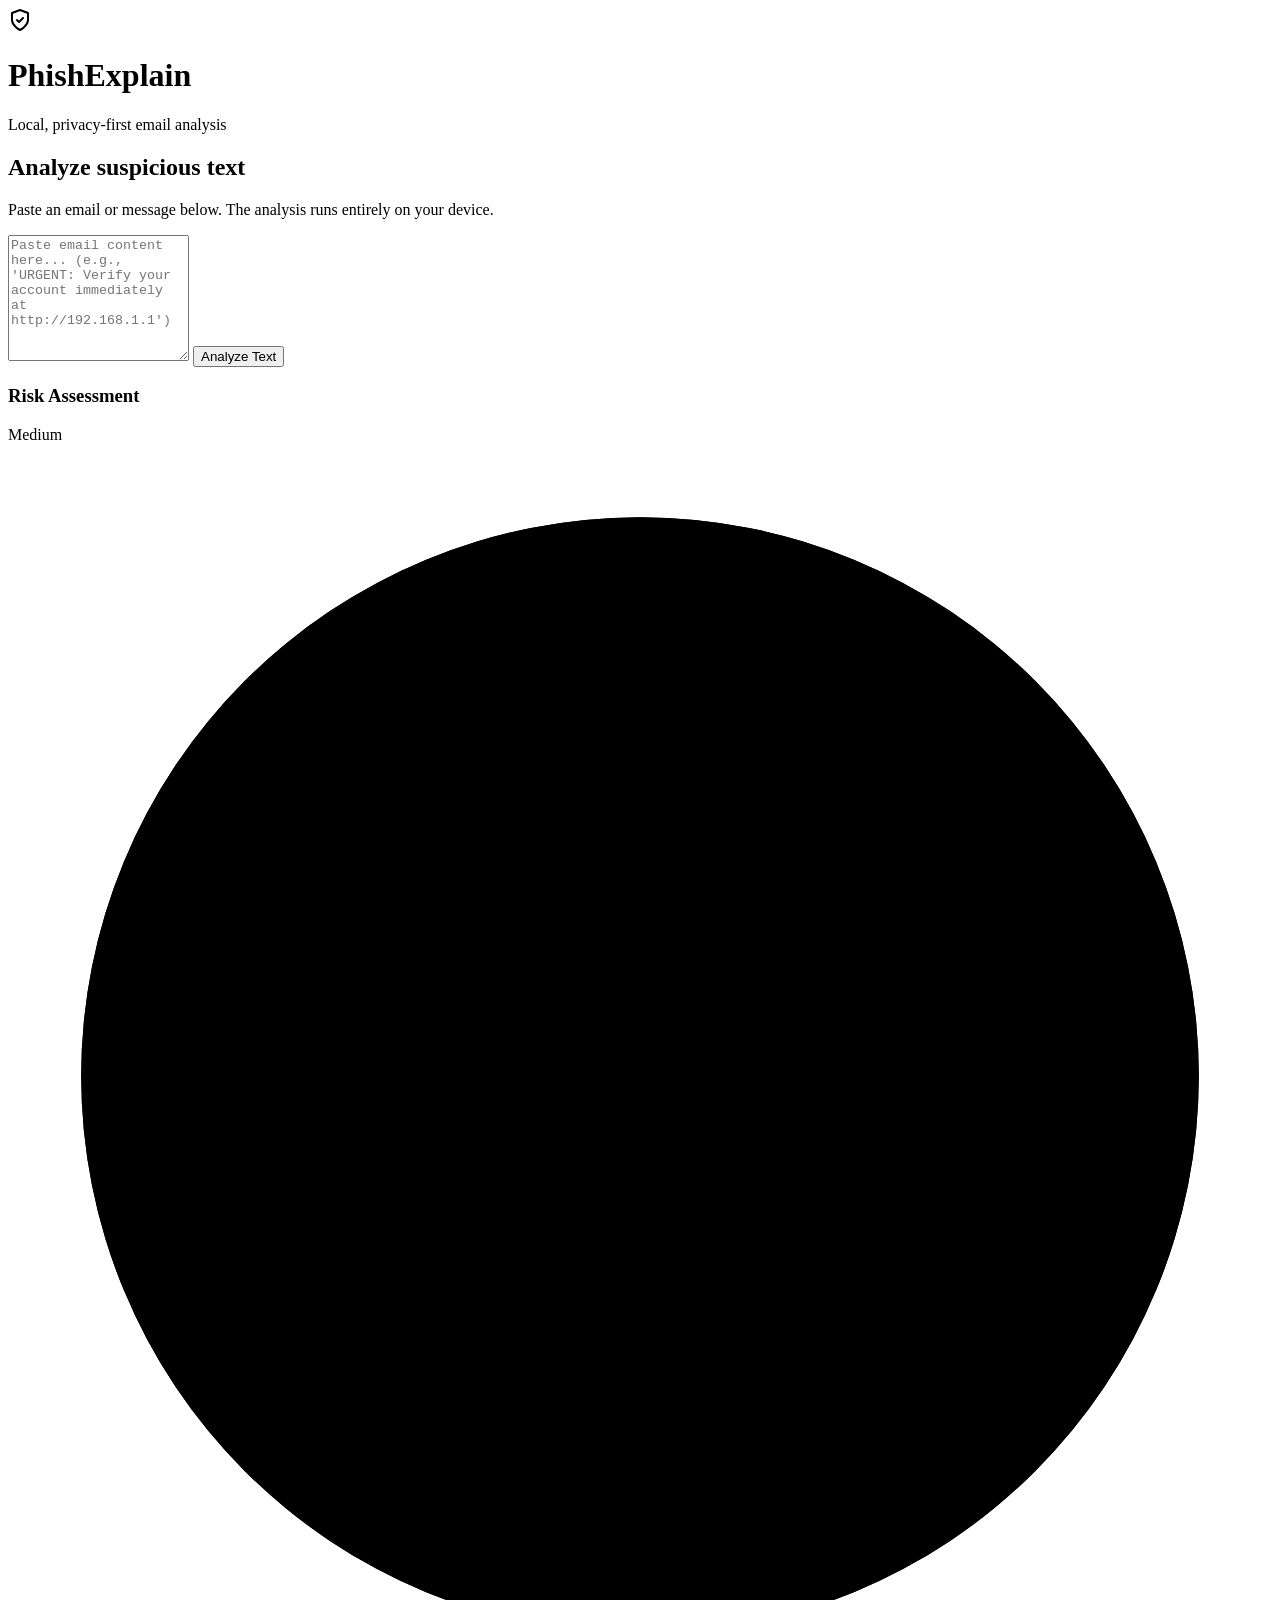
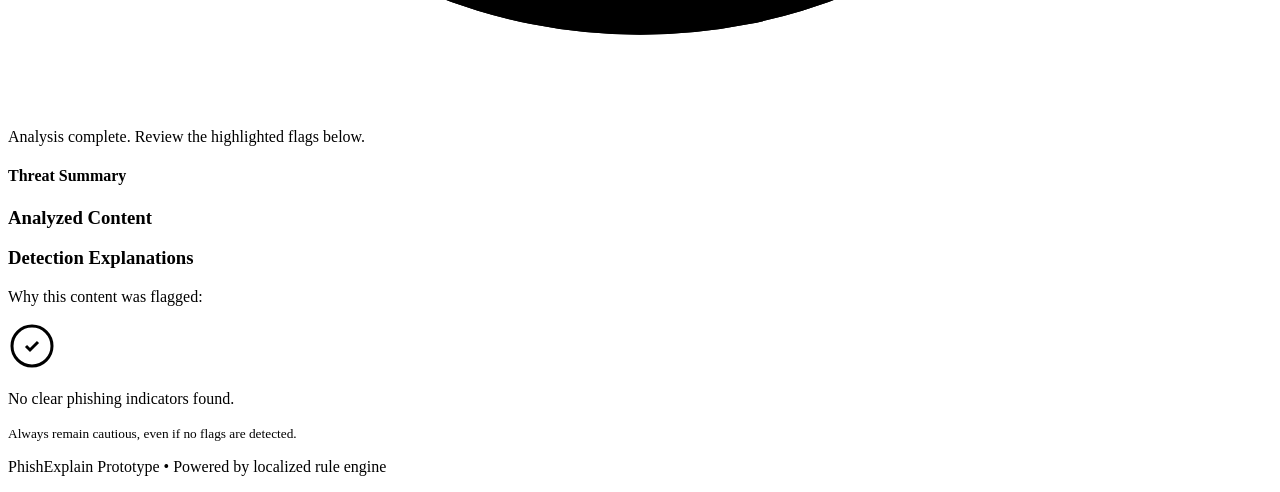
==== frontend/index.html @ 6284b946 "Initial Setup Project" ====
<!DOCTYPE html>
<html lang="en">
<head>
    <meta charset="UTF-8">
    <meta name="viewport" content="width=device-width, initial-scale=1.0">
    <title>PhishExplain | Privacy-First Phishing Analysis</title>
    <link rel="stylesheet" href="/static/style.css">
    <link rel="preconnect" href="https://fonts.googleapis.com">
    <link rel="preconnect" href="https://fonts.gstatic.com" crossorigin>
    <link href="https://fonts.googleapis.com/css2?family=Inter:wght@400;500;600;700&display=swap" rel="stylesheet">
</head>
<body>
    <header>
        <div class="container header-container">
            <div class="logo">
                <svg width="24" height="24" viewBox="0 0 24 24" fill="none" stroke="currentColor" stroke-width="2" stroke-linecap="round" stroke-linejoin="round">
                    <path d="M12 22s8-4 8-10V5l-8-3-8 3v7c0 6 8 10 8 10z"></path>
                    <path d="m9 12 2 2 4-4"></path>
                </svg>
                <h1>PhishExplain</h1>
            </div>
            <p class="tagline">Local, privacy-first email analysis</p>
        </div>
    </header>

    <main class="container">
        <section class="input-section">
            <h2>Analyze suspicious text</h2>
            <p>Paste an email or message below. The analysis runs entirely on your device.</p>
            <textarea id="emailInput" placeholder="Paste email content here... (e.g., 'URGENT: Verify your account immediately at http://192.168.1.1')" rows="8"></textarea>
            <button id="analyzeBtn" class="btn primary-btn">
                <span>Analyze Text</span>
                <div class="loader hidden"></div>
            </button>
        </section>

        <section id="resultsSection" class="results-section hidden">
            <div class="results-grid">
                
                <!-- Left Column: Summary and Highlights -->
                <div class="analysis-column">
                    <div class="card score-card">
                        <div class="score-header">
                            <h3>Risk Assessment</h3>
                            <span id="riskLevelBadge" class="badge">Medium</span>
                        </div>
                        <div class="score-display">
                            <div class="score-ring">
                                <svg viewBox="0 0 36 36" class="circular-chart">
                                    <path class="circle-bg" d="M18 2.0845 a 15.9155 15.9155 0 0 1 0 31.831 a 15.9155 15.9155 0 0 1 0 -31.831" />
                                    <path id="scoreCircle" class="circle" stroke-dasharray="0, 100" d="M18 2.0845 a 15.9155 15.9155 0 0 1 0 31.831 a 15.9155 15.9155 0 0 1 0 -31.831" />
                                    <text id="scoreText" x="18" y="20.35" class="percentage">0</text>
                                </svg>
                            </div>
                            <div class="score-info">
                                <p id="scoreDescription" class="summary-text hidden">Analysis complete. Review the highlighted flags below.</p>
                                <div id="threatSummaryBox" class="threat-summary-box hidden">
                                    <h4>Threat Summary</h4>
                                    <p id="threatSummaryText"></p>
                                </div>
                            </div>
                        </div>
                    </div>

                    <div class="card highlight-card">
                        <h3>Analyzed Content</h3>
                        <div id="highlightedText" class="highlighted-content">
                            <!-- Highlights injected here -->
                        </div>
                    </div>
                </div>

                <!-- Right Column: Detailed Explanations -->
                <div class="details-column">
                    <div class="card flags-card">
                        <h3>Detection Explanations</h3>
                        <p class="flags-subtitle">Why this content was flagged:</p>
                        <div id="flagsContainer" class="flags-list">
                            <!-- Flag items injected here -->
                        </div>
                        <div id="noFlagsMessage" class="hidden empty-state">
                            <svg width="48" height="48" viewBox="0 0 24 24" fill="none" stroke="currentColor" stroke-width="1.5">
                                <circle cx="12" cy="12" r="10"></circle>
                                <path d="m9 12 2 2 4-4"></path>
                            </svg>
                            <p>No clear phishing indicators found.</p>
                            <small>Always remain cautious, even if no flags are detected.</small>
                        </div>
                    </div>
                </div>

            </div>
        </section>
    </main>

    <footer>
        <div class="container">
            <p>PhishExplain Prototype &bull; Powered by localized rule engine</p>
        </div>
    </footer>

    <script src="/static/app.js"></script>
</body>
</html>
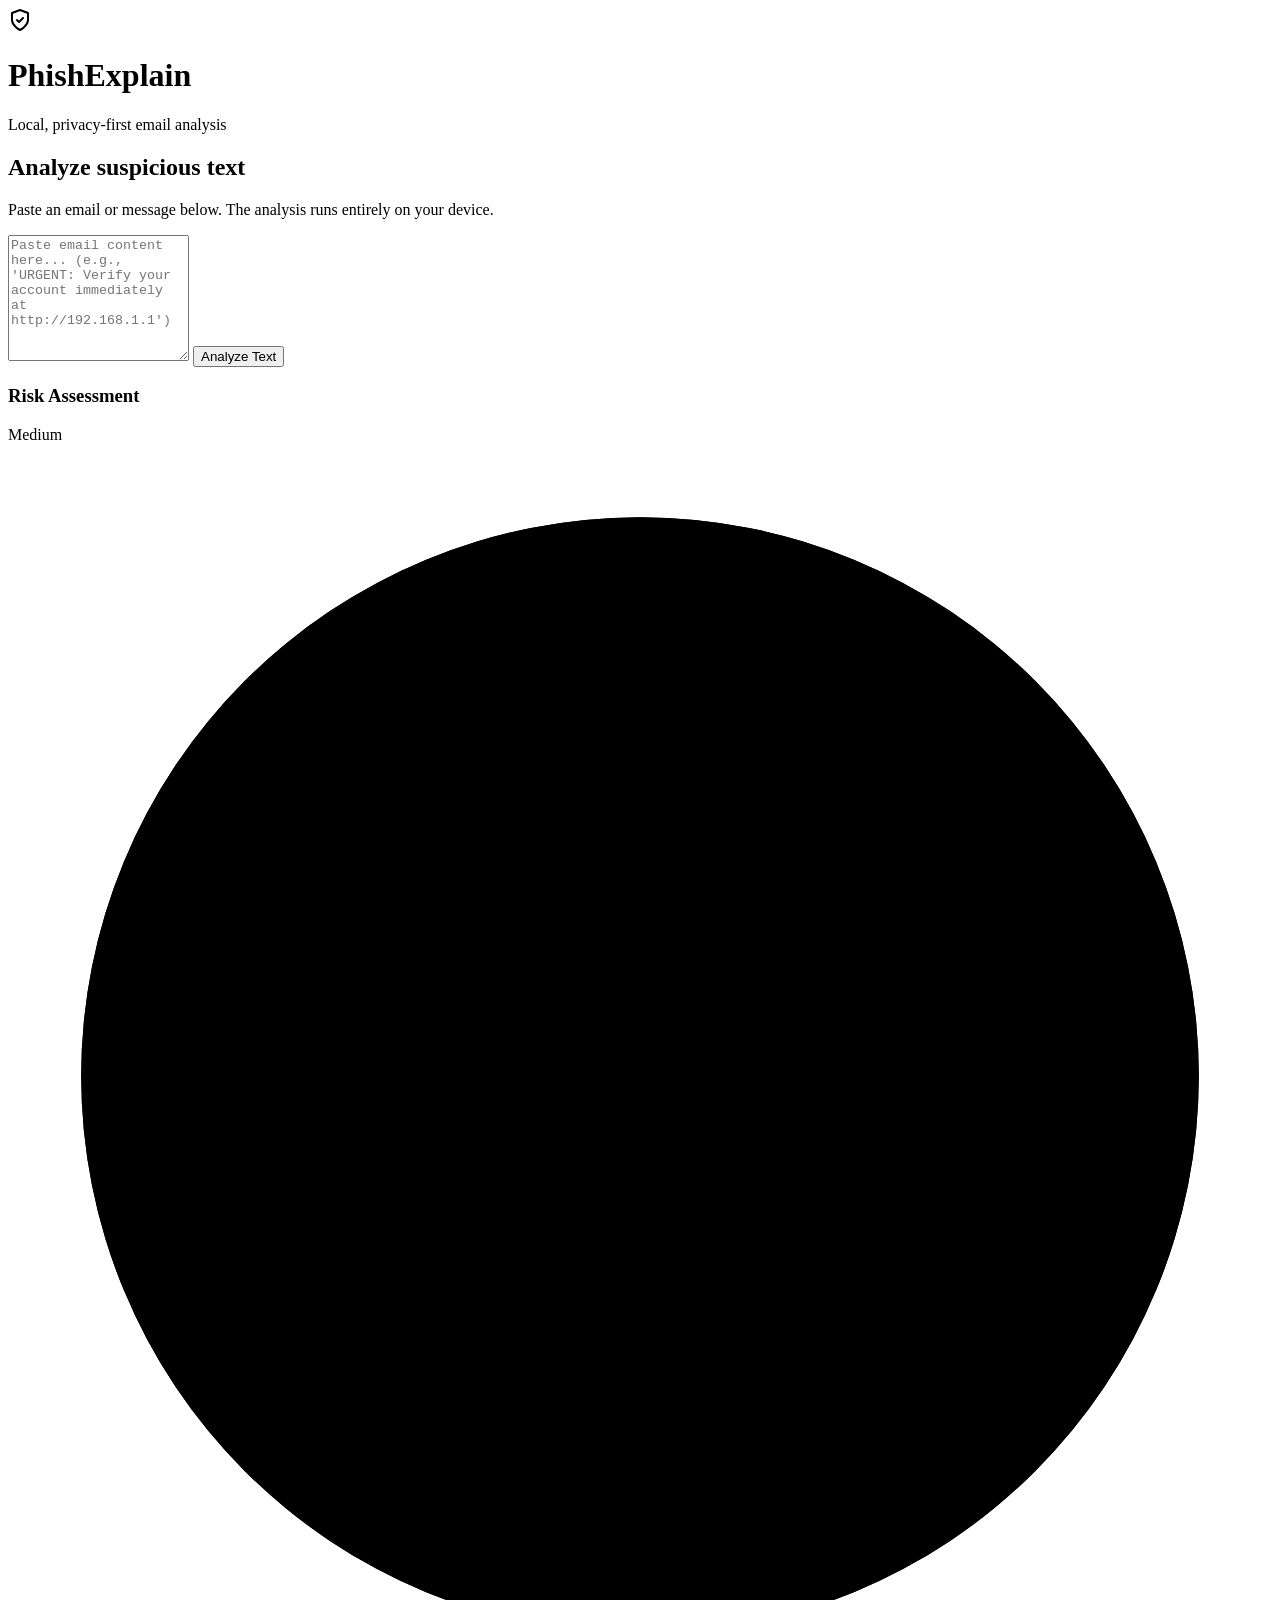
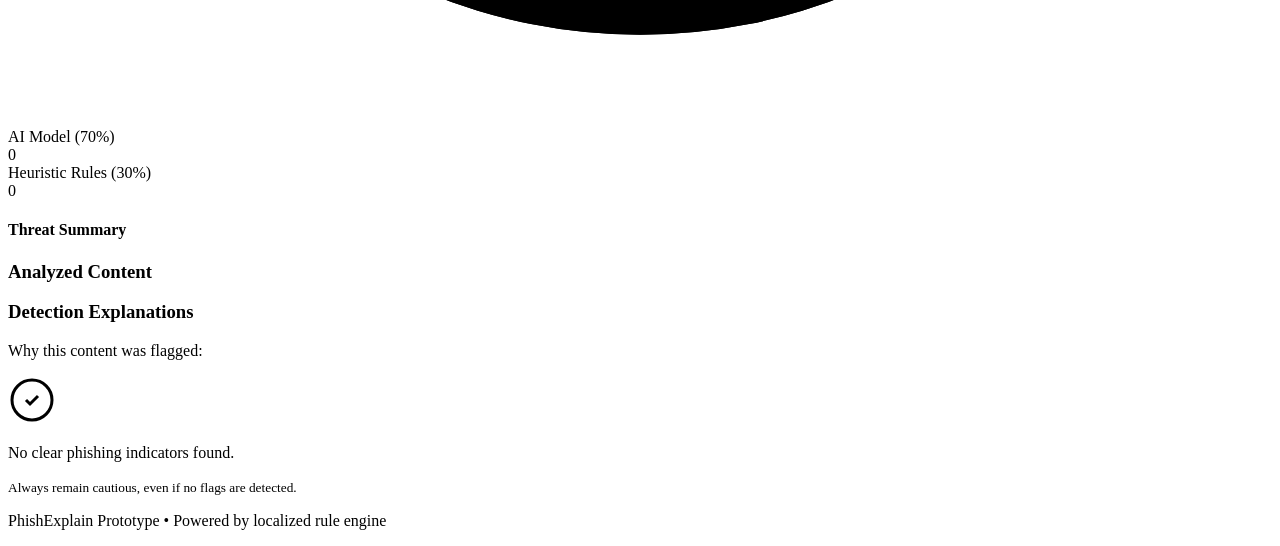
==== commit c9560d4e: "Updated frontend" ====
--- a/frontend/index.html
+++ b/frontend/index.html
@@ -53,7 +53,23 @@
                                 </svg>
                             </div>
                             <div class="score-info">
-                                <p id="scoreDescription" class="summary-text hidden">Analysis complete. Review the highlighted flags below.</p>
+                                <p id="scoreDescription" class="summary-text hidden"></p>
+                                <div id="scoreBreakdown" class="score-breakdown hidden">
+                                    <div class="breakdown-row">
+                                        <span class="breakdown-label">AI Model <span class="breakdown-weight">(70%)</span></span>
+                                        <div class="breakdown-bar-track">
+                                            <div id="aiScoreBar" class="breakdown-bar ai-bar" style="width:0%"></div>
+                                        </div>
+                                        <span id="aiScoreVal" class="breakdown-val">0</span>
+                                    </div>
+                                    <div class="breakdown-row">
+                                        <span class="breakdown-label">Heuristic Rules <span class="breakdown-weight">(30%)</span></span>
+                                        <div class="breakdown-bar-track">
+                                            <div id="heuristicScoreBar" class="breakdown-bar heuristic-bar" style="width:0%"></div>
+                                        </div>
+                                        <span id="heuristicScoreVal" class="breakdown-val">0</span>
+                                    </div>
+                                </div>
                                 <div id="threatSummaryBox" class="threat-summary-box hidden">
                                     <h4>Threat Summary</h4>
                                     <p id="threatSummaryText"></p>
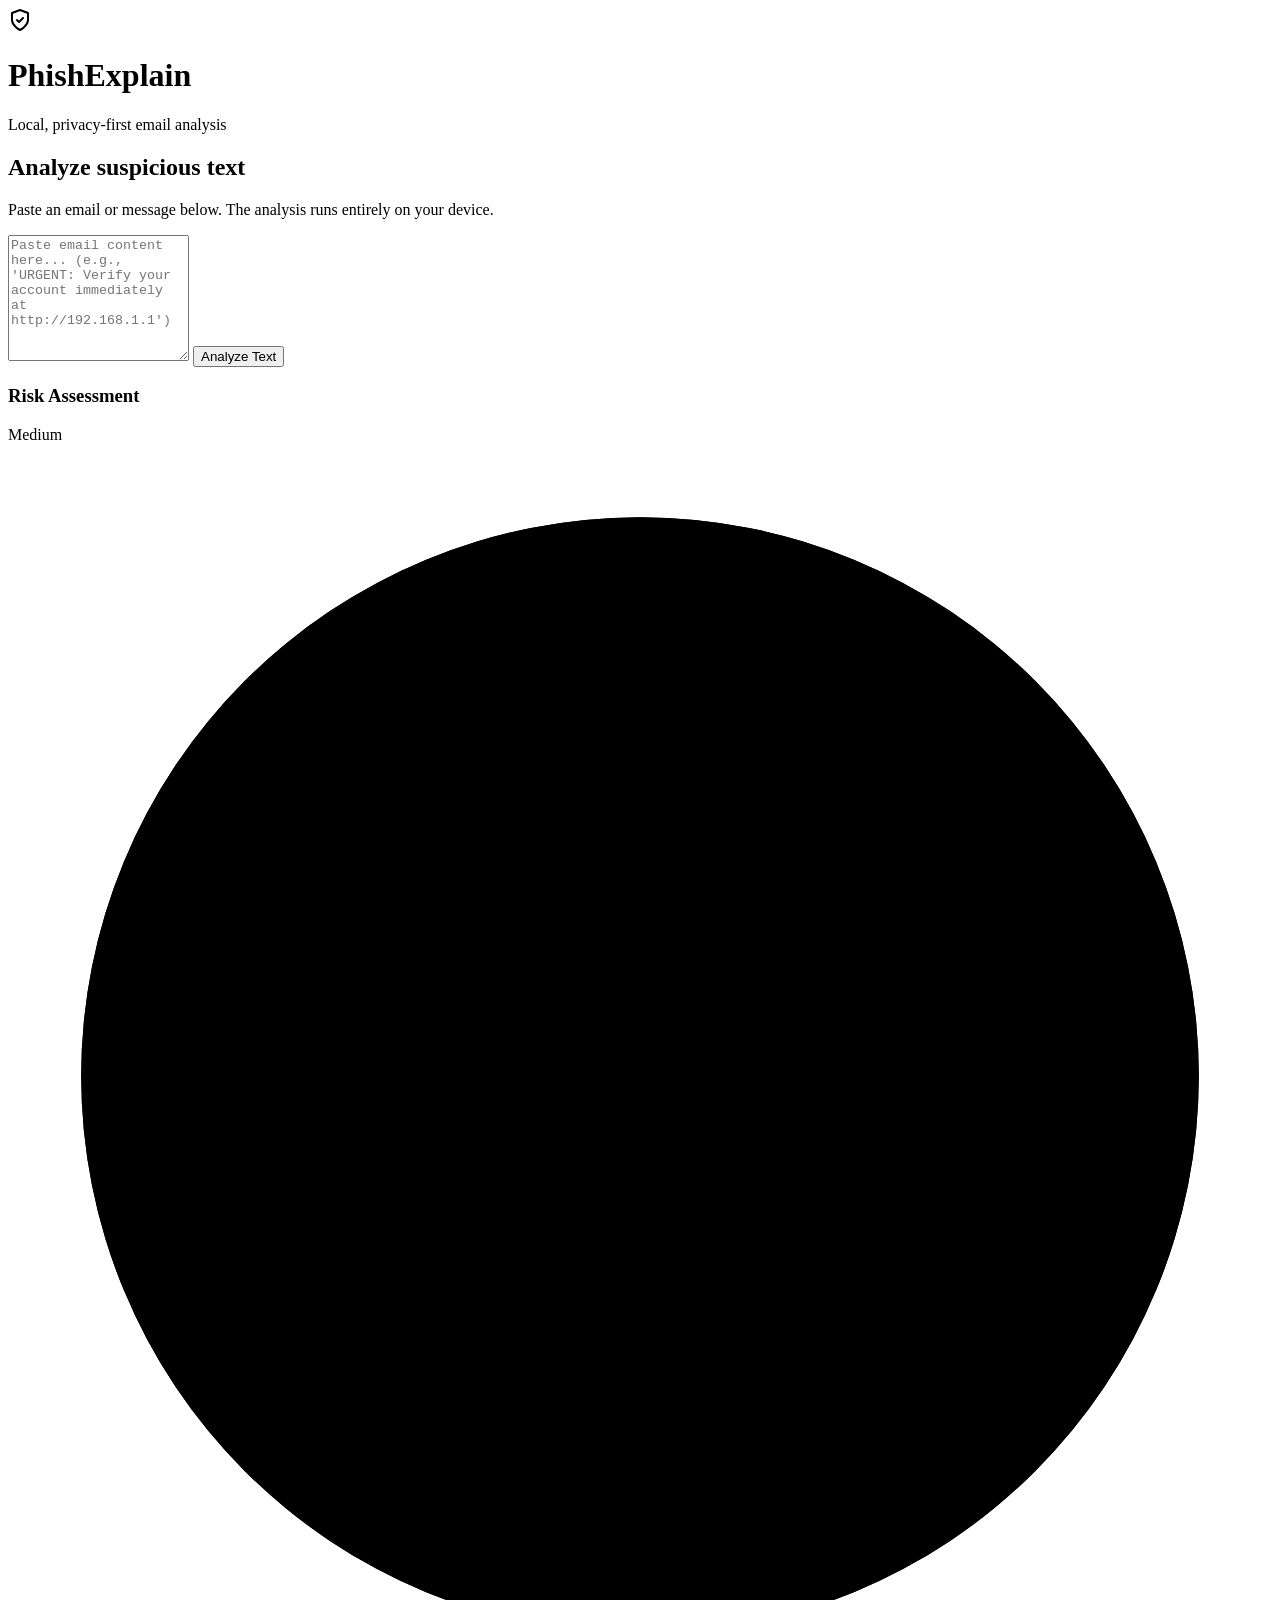
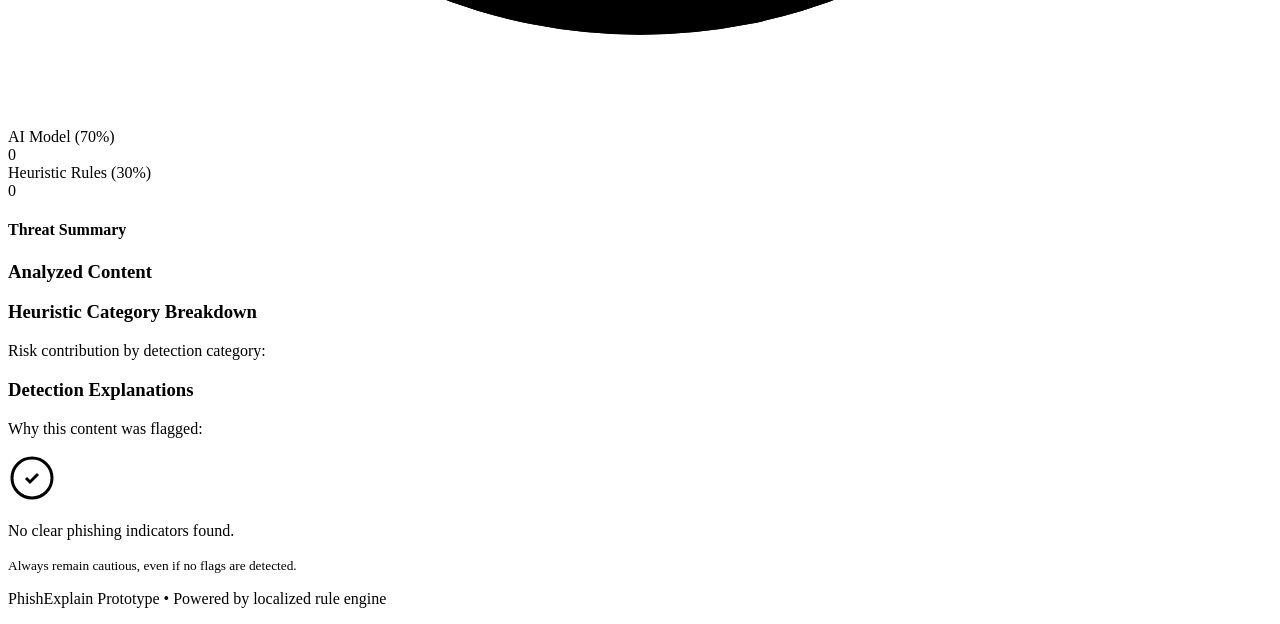
==== commit 1843f36e: "Added Extention Functionality" ====
--- a/frontend/index.html
+++ b/frontend/index.html
@@ -88,6 +88,13 @@
 
                 <!-- Right Column: Detailed Explanations -->
                 <div class="details-column">
+                    <div class="card heuristic-breakdown-card hidden" id="heuristicBreakdownCard">
+                        <h3>Heuristic Category Breakdown</h3>
+                        <p class="flags-subtitle">Risk contribution by detection category:</p>
+                        <div id="heuristicBreakdownList" class="heuristic-breakdown-list">
+                            <!-- Injected by JS -->
+                        </div>
+                    </div>
                     <div class="card flags-card">
                         <h3>Detection Explanations</h3>
                         <p class="flags-subtitle">Why this content was flagged:</p>
